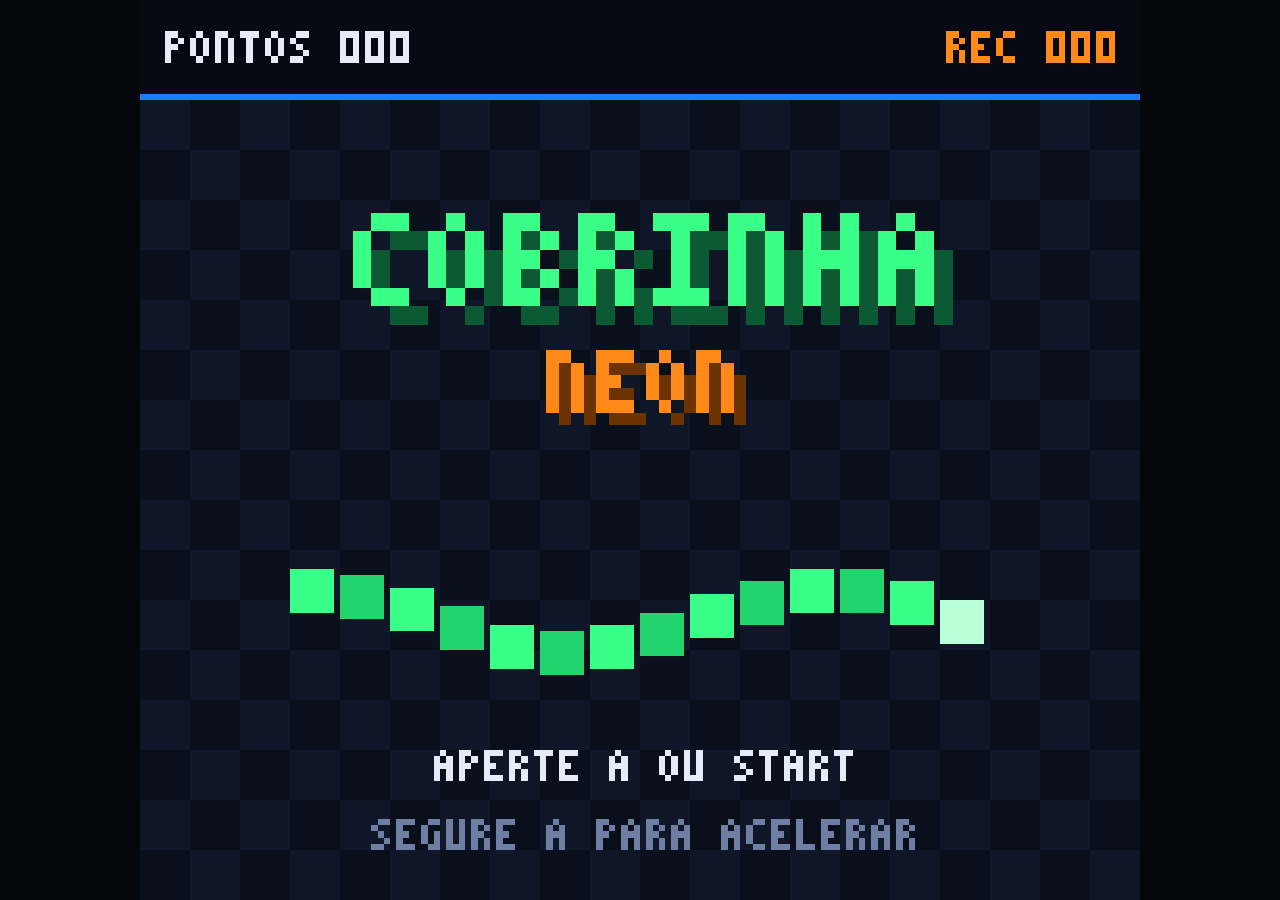
==== games/cobrinha/index.html @ 35374d84 "Add files via upload" ====
<!DOCTYPE html>
<html lang="pt-BR">
<head>
  <meta charset="utf-8">
  <meta name="viewport" content="width=device-width, initial-scale=1, user-scalable=no">
  <title>Cobrinha Neon · Gab 3D</title>
  <link rel="stylesheet" href="../_shared/game.css">
</head>
<body>
  <canvas id="tela" width="160" height="144"></canvas>
  <script src="../_shared/gab-input.js"></script>
  <script src="../_shared/gab-audio.js"></script>
  <script src="../_shared/gab-font.js"></script>
  <script src="jogo.js"></script>
</body>
</html>
---- games/_shared/game.css ----
/* base comum dos jogos HTML5 Gab 3D */
html, body {
  margin: 0; height: 100%; background: #05070D; overflow: hidden;
  touch-action: none; user-select: none; -webkit-user-select: none; -webkit-touch-callout: none;
}
body { display: flex; align-items: center; justify-content: center; }
canvas {
  display: block; width: 100%; height: 100%; object-fit: contain;
  image-rendering: pixelated; image-rendering: crisp-edges;
}
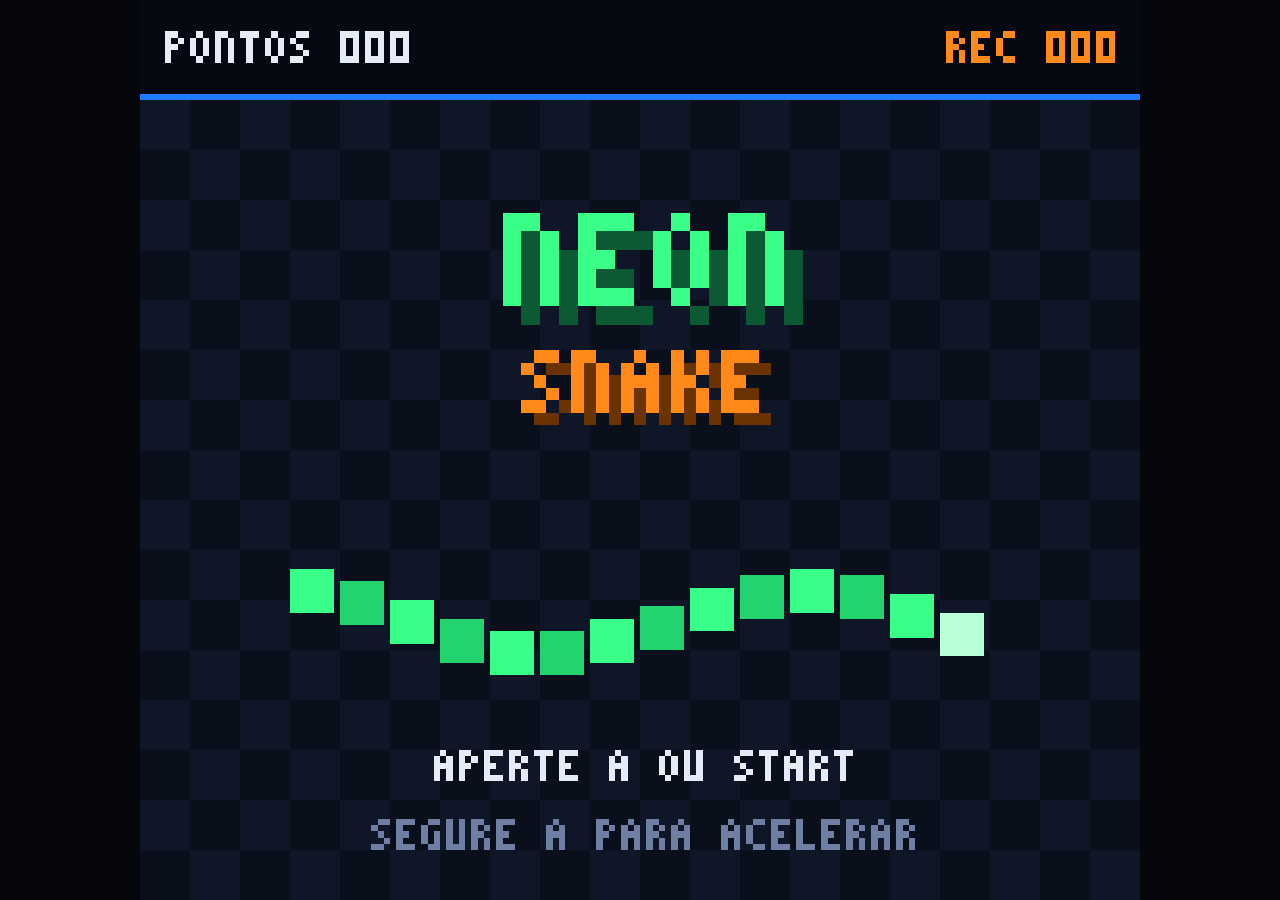
==== commit 56da5671: "Add files via upload" ====
--- a/games/cobrinha/index.html
+++ b/games/cobrinha/index.html
@@ -3,7 +3,7 @@
 <head>
   <meta charset="utf-8">
   <meta name="viewport" content="width=device-width, initial-scale=1, user-scalable=no">
-  <title>Cobrinha Neon · Gab 3D</title>
+  <title>Neon Snake · Gab 3D</title>
   <link rel="stylesheet" href="../_shared/game.css">
 </head>
 <body>
